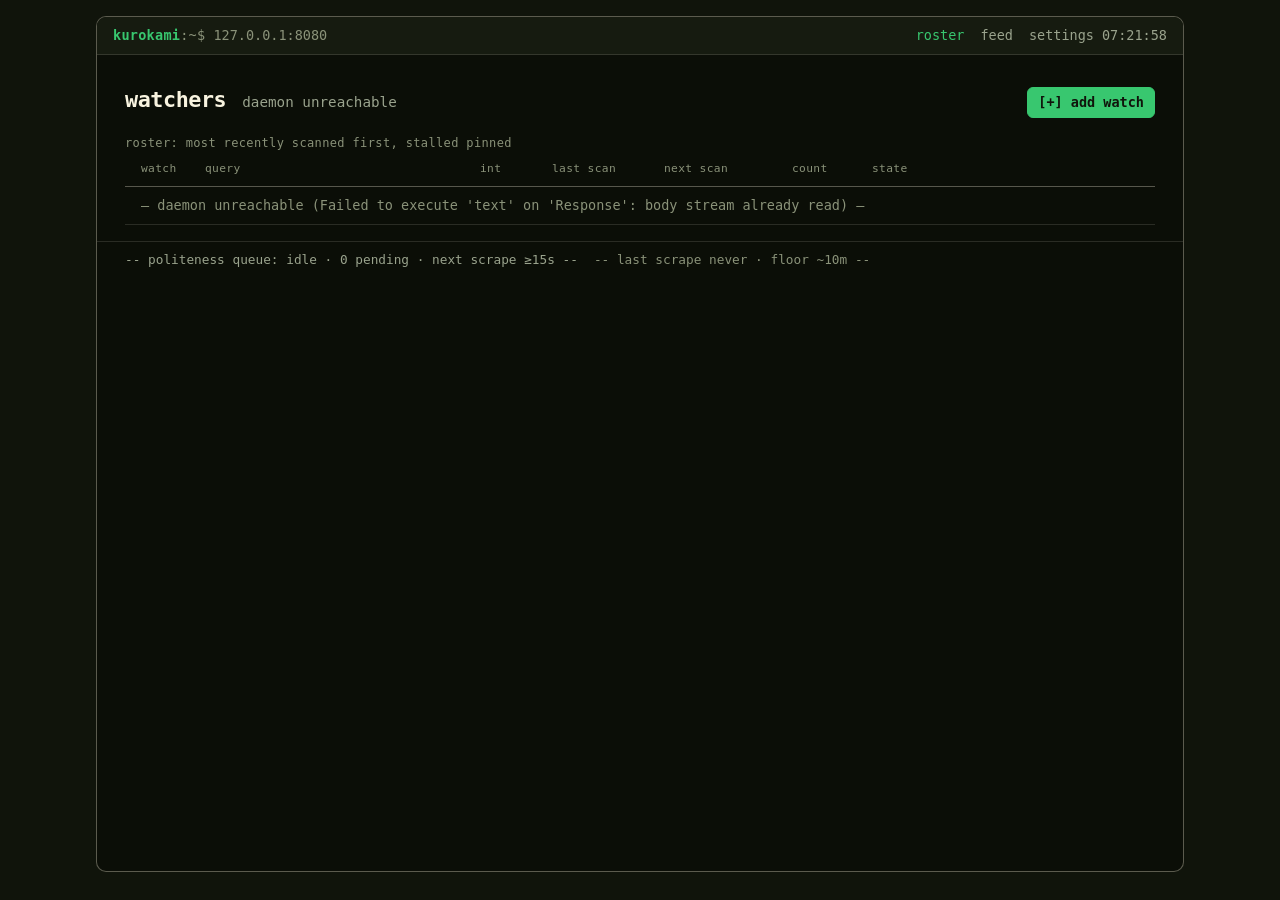
==== static/index.html @ 6b378e89 "gui: daemon scheduler/storage, server API surface, live frontend daemon.py owns watches, the single " ====
<!DOCTYPE html>
<html lang="en">
<head>
<meta charset="utf-8">
<meta name="viewport" content="width=device-width, initial-scale=1">
<title>kurokami — watchers</title>
<meta name="description" content="kurokami local live-monitor: watch roster.">
<link rel="stylesheet" href="/static/styles.css">
<script src="/static/app.js" defer></script>
</head>
<body data-page="index">

<div class="window">
  <header class="bar">
    <a class="brand" href="index.html">kurokami<span class="prompt">:~$</span></a>
    <span class="host">127.0.0.1:8080</span>
    <nav aria-label="surfaces">
      <a href="index.html" data-nav="index">roster</a>
      <a href="feed.html" data-nav="feed">feed</a>
      <a href="settings.html" data-nav="settings">settings</a>
    </nav>
    <span class="clock" id="clock" aria-live="off">--:--:--</span>
  </header>

  <main>
    <header class="page-head">
      <h1>watchers</h1>
      <span class="rollup" id="rollup">loading &hellip;</span>
      <a class="btn btn-primary btn-add" href="settings.html">[+] add watch</a>
    </header>

    <section id="politeness" role="note" aria-label="politeness warnings"></section>

    <div class="section-label">roster: most recently scanned first, stalled pinned</div>

    <div class="roster" id="roster">
      <div class="roster-head">
        <span>watch</span><span>query</span><span>int</span><span>last scan</span><span>next scan</span><span>count</span><span>state</span>
      </div>
    </div>
  </main>

  <footer class="statusline">
    <span id="sline-main">-- politeness queue: &hellip; --</span>
    <span id="sline-aux" class="faint">-- &hellip; --</span>
  </footer>
</div>

</body>
</html>
---- static/styles.css ----
/* ==========================================================================
   kurokami — local live-monitor GUI
   World: "the polite daemon's terminal"
   Plain static CSS, no build step. All UI files live in static/.
   ========================================================================== */

:root {
  /* --- world tokens: inkwell + bone, one signal pair --- */
  --ground:        #10140b;   /* inkwell: deep green-black */
  --ground-raise:  #161b10;
  --ground-sunken: #0b0e07;
  --bone:          #e9e4d1;   /* bone-white body ink */
  --bone-bright:   #f8f3df;   /* headings / active */
  --dim:           #9aa38d;   /* secondary ink (>= 4.5:1 on ground) */
  --dim-2:         #8a9279;   /* muted / placeholders (>= 4.5:1 on ground) */
  --hairline:      rgba(233, 228, 209, 0.14);   /* fine rules */
  --hairline-strong: rgba(233, 228, 209, 0.34);
  --green:         #38c76f;   /* new / live */
  --green-bright:  #83ec9f;   /* stamp ink on green ground */
  --red:           #e0544f;   /* stalled / failure */
  --red-bright:    #ff9380;   /* stamp ink on red ground */
  --amber:         #e0b14d;   /* politeness warning (borrowed signal) */

  --mono: ui-monospace, "Cascadia Code", "SF Mono", "Consolas", "Menlo", monospace;

  --step: 4px;
  --space-1: 8px;
  --space-2: 16px;
  --space-3: 28px;
  --radius: 10px;

  color-scheme: dark;
}

* { box-sizing: border-box; }

html {
  background: var(--ground);
  color: var(--bone);
  font-family: var(--mono);
  font-size: 15px;
  line-height: 1.55;
  -webkit-font-smoothing: antialiased;
}

body {
  margin: 0 auto;
  max-width: 1120px;
  padding: var(--space-2) var(--space-2) var(--space-3);
  min-height: 100vh;
  display: flex;
  flex-direction: column;
}

/* ---------- text primitives ---------- */

h1 {
  font-size: 1.45rem;
  font-weight: 600;
  letter-spacing: -0.02em;
  margin: 0 0 var(--space-1);
  color: var(--bone-bright);
}

p { margin: 0 0 var(--space-2); }

a { color: inherit; text-underline-offset: 3px; }
a:hover { color: var(--bone-bright); }

code, kbd { font-family: var(--mono); font-size: 0.92em; }

b, strong { font-weight: 700; }

/* ---------- terminals chrome ---------- */

.window {
  flex: 1;
  display: flex;
  flex-direction: column;
  border: 1px solid var(--hairline-strong);
  border-radius: var(--radius);
  background:
    linear-gradient(var(--ground-sunken), var(--ground-sunken)) padding-box,
    var(--ground);
  overflow: hidden;
}

.bar {
  display: flex;
  align-items: center;
  gap: var(--space-1);
  flex-wrap: wrap;
  padding: var(--space-1) var(--space-2);
  border-bottom: 1px solid var(--hairline);
  background: var(--ground-raise);
  font-size: 0.9rem;
}

.brand {
  color: var(--green);
  text-decoration: none;
  font-weight: 700;
  letter-spacing: 0.02em;
}
.brand .prompt { color: var(--dim-2); font-weight: 400; }

.host { color: var(--dim-2); }

.bar nav { margin-left: auto; display: flex; gap: var(--space-2); }
.bar nav a { color: var(--dim); text-decoration: none; }
.bar nav a:hover { color: var(--bone-bright); }
.bar nav a[data-active="true"] { color: var(--green); }

.clock { color: var(--dim); font-size: 0.9rem; }

/* ---------- page head ---------- */

.page-head {
  padding: var(--space-3) var(--space-3) var(--space-2);
  display: flex;
  align-items: baseline;
  gap: var(--space-2);
  flex-wrap: wrap;
}
.page-head h1 { margin: 0; }

.rollup { color: var(--dim); font-size: 0.95rem; }

.btn {
  display: inline-block;
  padding: 5px 10px;
  border: 1px solid var(--hairline-strong);
  border-radius: 6px;
  color: var(--bone);
  background: transparent;
  text-decoration: none;
  cursor: pointer;
  font-family: inherit;
  font-size: 0.9rem;
  line-height: 1.4;
}
.btn:hover { border-color: var(--green); color: var(--green-bright); }

.btn:disabled {
  border-color: var(--hairline);
  color: var(--dim-2);
  cursor: default;
  opacity: 1;
}

.btn-primary {
  border-color: var(--green);
  color: var(--ground);
  background: var(--green);
  font-weight: 600;
}
.btn-primary:hover { background: var(--green-bright); color: var(--ground); }
.btn-primary:disabled { background: var(--hairline); border-color: var(--hairline); }

.btn-add { margin-left: auto; }

/* ---------- roster ---------- */

.section-label {
  padding: 0 var(--space-3);
  color: var(--dim-2);
  font-size: 0.8rem;
  letter-spacing: 0.03em;
}

.roster { padding: 0 var(--space-3) var(--space-2); }

.row-empty {
  display: block;
  padding: var(--space-1) var(--space-2);
  border-bottom: 1px solid var(--hairline);
  color: var(--dim);
  font-size: 0.9rem;
}

.roster-head, .roster-row {
  display: grid;
  grid-template-columns: 56px 1fr 64px 104px 120px 72px 1fr;
  gap: var(--space-1);
  align-items: baseline;
  padding: var(--space-1) var(--space-2);
  border-bottom: 1px solid var(--hairline);
}

.roster-head {
  color: var(--dim-2);
  font-size: 0.75rem;
  letter-spacing: 0.03em;
  border-bottom-color: var(--hairline-strong);
}

.roster-row:hover { background: var(--ground-raise); }

.cell-id { color: var(--dim); }
.cell-query { color: var(--bone-bright); }
.cell-query a { color: inherit; }

.num { font-variant-numeric: tabular-nums; color: var(--bone); }
.dim { color: var(--dim); }
.faint { color: var(--dim-2); }

.row-stalled {
  background: rgba(224, 84, 79, 0.07);
  border-left: 0;
}
.row-stalled .cell-query { color: var(--red-bright); }

/* ---------- state badges ---------- */

.badge {
  display: inline-block;
  padding: 1px 7px;
  border-radius: 5px;
  font-size: 0.78rem;
  font-weight: 700;
  letter-spacing: 0.06em;
}
.badge-new  { background: var(--green); color: var(--ground); }
.badge-stalled { background: var(--red); color: var(--ground); }
.badge-queued { background: transparent; color: var(--dim); border: 1px dashed var(--hairline-strong); }

.pip { display: inline-block; width: 8px; height: 8px; border-radius: 50%; }
.pip-live    { background: var(--green); }
.pip-stalled { background: var(--red); }
.pip-idle    { background: var(--hairline-strong); }

.retry {
  margin-left: 10px;
  padding: 0 6px;
  border: 1px solid var(--red);
  border-radius: 5px;
  color: var(--red-bright);
  background: transparent;
  cursor: pointer;
  font-size: 0.78rem;
}
.retry:hover { background: var(--red); color: var(--ground); }

/* ---------- root status line / footer ---------- */

.statusline {
  display: flex;
  gap: var(--space-2);
  flex-wrap: wrap;
  padding: var(--space-1) var(--space-3) var(--space-2);
  color: var(--dim);
  font-size: 0.85rem;
  border-top: 1px solid var(--hairline);
}

/* ---------- feed ---------- */

.feed {
  padding: 0 var(--space-3) var(--space-2);
  flex: 1;
}

.feed-line {
  display: grid;
  grid-template-columns: 92px 52px 1fr;
  gap: var(--space-1);
  align-items: baseline;
  padding: 3px 0;
  border-bottom: 1px solid var(--hairline);
  font-size: 0.95rem;
}

.feed-time { color: var(--dim-2); font-variant-numeric: tabular-nums; }

.feed-kind { font-weight: 700; letter-spacing: 0.04em; }
.kind-new   { color: var(--green); }
.kind-ok    { color: var(--dim); }
.kind-warn  { color: var(--red-bright); }
.kind-queued{ color: var(--amber); }

.feed-line .out { color: var(--dim); text-decoration: none; }
.feed-line .out:hover { color: var(--green-bright); }
.feed-line .w { color: var(--bone-bright); }
.feed-line a.listing { color: var(--dim-2); text-decoration: none; }
.feed-line a.listing:hover { text-decoration: underline; }

/* ---------- results / listing ---------- */

.meta {
  display: flex;
  flex-wrap: wrap;
  gap: var(--space-2) var(--space-3);
  padding: 0 var(--space-3);
  color: var(--dim);
  font-size: 0.9rem;
}
.meta b { color: var(--bone); font-weight: 600; }

.listing { padding: var(--space-2) var(--space-3) var(--space-2); }

.listing-row {
  display: grid;
  grid-template-columns: 76px 1fr auto auto;
  gap: var(--space-2);
  align-items: center;
  padding: var(--space-1) 0;
  border-bottom: 1px solid var(--hairline);
}
.listing-row:hover { background: var(--ground-raise); }

.thumb {
  display: block;
  width: 76px;
  height: 76px;
  border: 1px solid var(--hairline-strong);
  border-radius: 6px;
  color: var(--dim-2);
  font-size: 0.62rem;
  overflow: hidden;
  line-height: 1.3;
  padding: 6px;
  background: var(--ground-sunken);
}

.thumb-img {
  display: block;
  width: 76px;
  height: 76px;
  object-fit: cover;
  border: 1px solid var(--hairline-strong);
  border-radius: 6px;
  background: var(--ground-sunken);
}

.listing-title { color: var(--bone-bright); }
.listing-sub { color: var(--dim); font-size: 0.85rem; margin-top: 2px; }
.listing-price {
  color: var(--bone-bright);
  font-weight: 600;
  font-size: 1rem;
  text-align: right;
  white-space: nowrap;
}
.feed-listing-price {
  color: var(--bone-bright);
  font-weight: 600;
}

.out-link { color: var(--dim); text-decoration: none; font-size: 0.85rem; }
.out-link:hover { color: var(--green-bright); }

.listing-head { padding: 0 var(--space-3) var(--space-1); }

/* ---------- settings / form ---------- */

.form { padding: 0 var(--space-3) var(--space-2); }

fieldset {
  border: 0;
  border-top: 1px solid var(--hairline-strong);
  margin: 0 0 var(--space-3);
  padding: var(--space-2) 0 0;
}

legend {
  padding: 0 8px 0 0;
  color: var(--dim-2);
  font-size: 0.75rem;
  letter-spacing: 0.12em;
  text-transform: uppercase;
}

.field {
  display: grid;
  grid-template-columns: 260px 1fr auto;
  gap: var(--space-1);
  align-items: baseline;
  padding: 6px 0;
  border-bottom: 1px solid var(--hairline);
}

.field label { color: var(--bone); }
.field label code { color: var(--dim-2); font-size: 0.8em; }

.field input[type="text"], .field input[type="number"] {
  font: inherit;
  font-size: 0.95rem;
  color: var(--bone-bright);
  background: transparent;
  border: 1px solid var(--hairline-strong);
  border-radius: 6px;
  padding: 5px 10px;
  width: 100%;
  max-width: 340px;
}
.field input:focus { outline: 1px solid var(--green); outline-offset: 2px; }

.unit { color: var(--dim); }
.input-note { color: var(--dim-2); font-size: 0.85rem; }

.note {
  grid-column: 2;
  font-size: 0.85rem;
  color: var(--dim);
  margin: 3px 0 0;
}
.note-warn { color: var(--amber); }
.note-err { color: var(--red-bright); }

.field-ro span.value { color: var(--dim); }
.field-ro { grid-template-columns: 260px 1fr; }
.field-ro label { color: var(--dim-2); }

.form-actions {
  display: flex;
  gap: var(--space-2);
  padding-top: var(--space-2);
}

.form-note {
  font-size: 0.85rem;
  color: var(--red-bright);
  margin: 4px var(--space-3) 0;
}

.watch-list { list-style: none; padding: 0; margin: 0; }
.watch-list li { padding: 5px 0; border-bottom: 1px solid var(--hairline); color: var(--dim); }
.watch-list li a { color: var(--bone-bright); text-decoration: none; }
.watch-list li .w-state { margin-left: 8px; color: var(--dim-2); }

/* ---------- politeness banner ---------- */

.politeness {
  margin: 0 var(--space-3) var(--space-2);
  padding: var(--space-1) var(--space-2);
  border: 1px solid var(--amber);
  border-radius: 6px;
  color: var(--amber);
  font-size: 0.85rem;
  display: none;
}
.politeness[data-visible="true"] { display: block; }

/* ---------- browser surfaces themed ---------- */

::selection { background: var(--green); color: var(--ground); }

:focus-visible { outline: 1px solid var(--green); outline-offset: 2px; }

input { caret-color: var(--green); }

::-webkit-scrollbar { width: 10px; height: 10px; }
::-webkit-scrollbar-track { background: var(--ground); }
::-webkit-scrollbar-thumb {
  background: var(--hairline-strong);
  border: 2px solid var(--ground);
  border-radius: 6px;
}
::-webkit-scrollbar-thumb:hover { background: var(--dim-2); }

/* ---------- responsive ---------- */

@media (max-width: 820px) {
  .roster-head { display: none; }

  .roster-row {
    grid-template-columns: 1fr 1fr;
    gap: 2px 14px;
    padding: 10px var(--space-2);
  }
  .roster-row .cell-query { grid-column: 1 / -1; font-size: 1.05rem; }
  .roster-row .cell-id { color: var(--dim); }

  .feed-line { grid-template-columns: 88px 1fr; row-gap: 0; }
  .feed-line .feed-kind { grid-column: 2; }

  .listing-row { grid-template-columns: 64px 1fr auto auto; gap: var(--space-1); }

  .field, .field-ro { grid-template-columns: 1fr; row-gap: 2px; }
  .field input { max-width: none; }

  body { font-size: 14px; }
  .page-head { padding: var(--space-2) var(--space-2) var(--space-1); }
  .roster, .feed, .listing, .form { padding-left: var(--space-2); padding-right: var(--space-2); }
  .meta, .statusline, .section-label, .listing-head { padding-left: var(--space-2); padding-right: var(--space-2); }
  .politeness { margin: 0 var(--space-2) var(--space-2); }
}

@media (prefers-reduced-motion: reduce) {
  .brand .prompt { animation: none; }
}
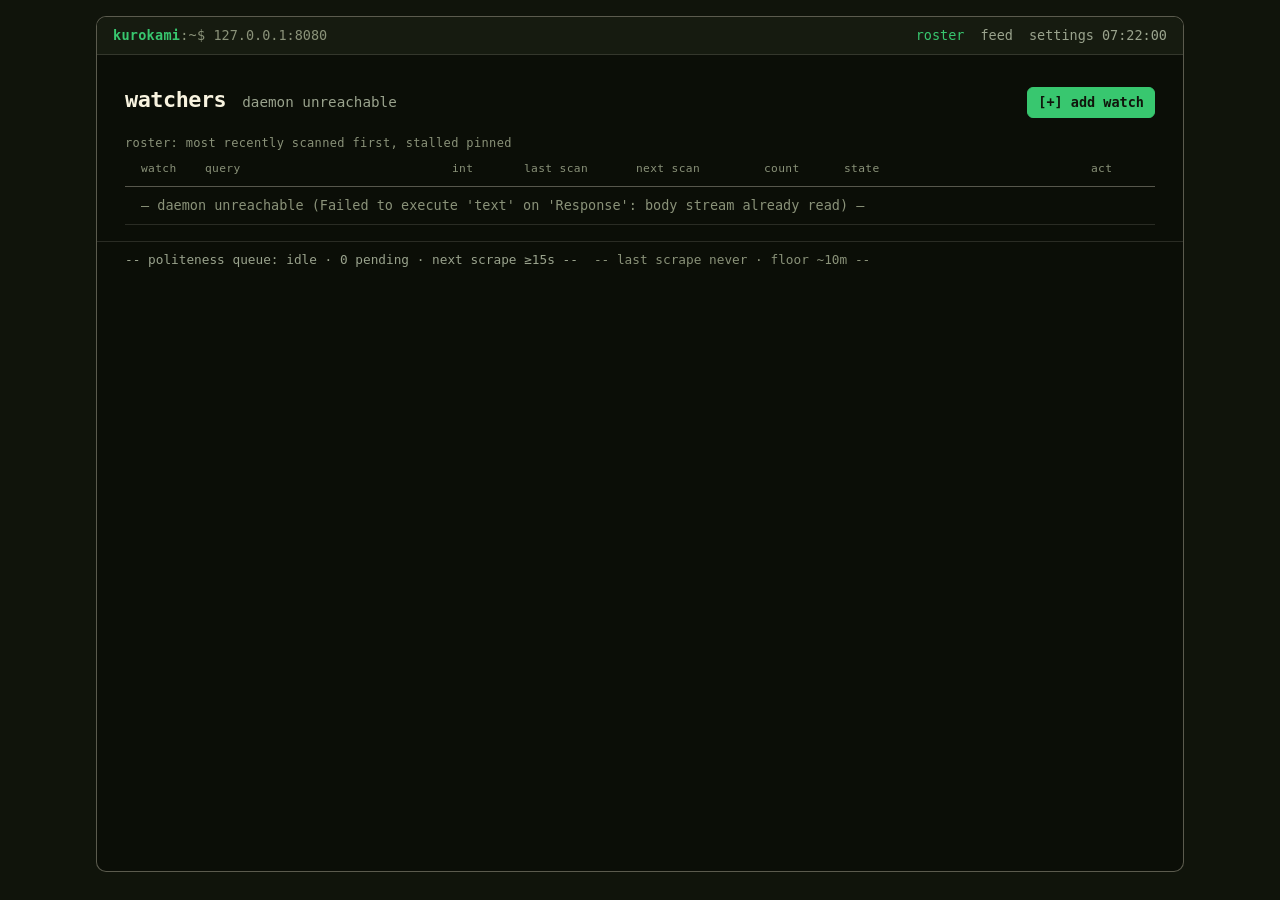
==== commit 974071c7: "gui: allow deleting watches from the roster" ====
--- a/static/index.html
+++ b/static/index.html
@@ -35,7 +35,7 @@
 
     <div class="roster" id="roster">
       <div class="roster-head">
-        <span>watch</span><span>query</span><span>int</span><span>last scan</span><span>next scan</span><span>count</span><span>state</span>
+        <span>watch</span><span>query</span><span>int</span><span>last scan</span><span>next scan</span><span>count</span><span>state</span><span>act</span>
       </div>
     </div>
   </main>
--- a/static/styles.css
+++ b/static/styles.css
@@ -159,6 +159,10 @@
 
 .btn-add { margin-left: auto; }
 
+.btn-delete { border-color: var(--red); color: var(--red-bright); }
+.btn-delete:hover { background: var(--red); color: var(--ground); }
+.btn-delete:disabled { border-color: var(--hairline); color: var(--dim-2); cursor: default; opacity: 1; }
+
 /* ---------- roster ---------- */
 
 .section-label {
@@ -180,7 +184,7 @@
 
 .roster-head, .roster-row {
   display: grid;
-  grid-template-columns: 56px 1fr 64px 104px 120px 72px 1fr;
+  grid-template-columns: 56px 1fr 64px 104px 120px 72px 1fr 48px;
   gap: var(--space-1);
   align-items: baseline;
   padding: var(--space-1) var(--space-2);
@@ -199,6 +203,7 @@
 .cell-id { color: var(--dim); }
 .cell-query { color: var(--bone-bright); }
 .cell-query a { color: inherit; }
+.cell-act .kill { margin-left: 0; }
 
 .num { font-variant-numeric: tabular-nums; color: var(--bone); }
 .dim { color: var(--dim); }
@@ -241,6 +246,21 @@
 }
 .retry:hover { background: var(--red); color: var(--ground); }
 
+.kill {
+  margin-left: 10px;
+  padding: 0 6px;
+  border: 1px solid var(--hairline);
+  border-radius: 5px;
+  color: var(--dim-2);
+  background: transparent;
+  cursor: pointer;
+  font-family: inherit;
+  font-size: 0.78rem;
+  line-height: 1.5;
+}
+.kill:hover { border-color: var(--red); color: var(--red-bright); }
+.kill:disabled { color: var(--dim-2); border-color: var(--hairline); cursor: default; }
+
 /* ---------- root status line / footer ---------- */
 
 .statusline {
@@ -349,7 +369,36 @@
 .out-link { color: var(--dim); text-decoration: none; font-size: 0.85rem; }
 .out-link:hover { color: var(--green-bright); }
 
-.listing-head { padding: 0 var(--space-3) var(--space-1); }
+.listing-head {
+  display: flex;
+  align-items: baseline;
+  gap: var(--space-2);
+  padding: 0 var(--space-3) var(--space-1);
+}
+.listing-head .section-label { padding: 0; }
+
+.sort-bar {
+  margin-left: auto;
+  display: flex;
+  align-items: center;
+  gap: 6px;
+  flex-wrap: wrap;
+}
+.sort-label {
+  color: var(--dim-2);
+  font-size: 0.8rem;
+  letter-spacing: 0.04em;
+}
+.sort-btn {
+  padding: 2px 9px;
+  font-size: 0.78rem;
+  line-height: 1.4;
+}
+.sort-btn.is-active {
+  border-color: var(--green);
+  color: var(--green-bright);
+  background: rgba(56, 199, 111, 0.08);
+}
 
 /* ---------- settings / form ---------- */
 
@@ -427,6 +476,7 @@
 .watch-list li { padding: 5px 0; border-bottom: 1px solid var(--hairline); color: var(--dim); }
 .watch-list li a { color: var(--bone-bright); text-decoration: none; }
 .watch-list li .w-state { margin-left: 8px; color: var(--dim-2); }
+.watch-list .kill { margin-left: 8px; }
 
 /* ---------- politeness banner ---------- */
 
